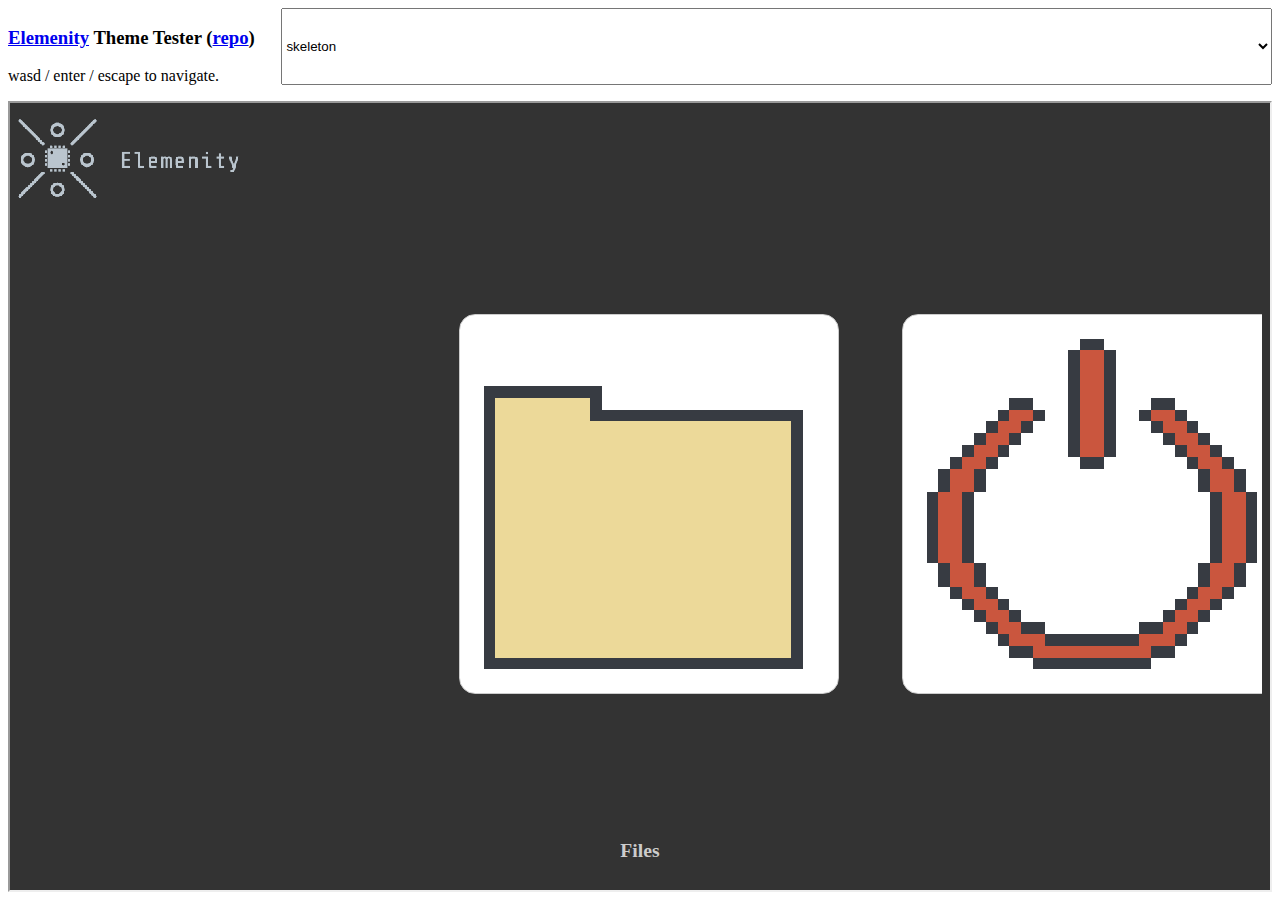
==== viewer/index.html @ 2bc326fb "Add simple theme tester tool and a template theme." ====
<html>
	<head>
		<title>Elemenity Launcher - Theme viewer</title>
		<style type="text/css">
			.container {
				display: flex;
				flex-flow: column;
				height: 100%;
			}
			#chooser {
				margin-left: 2em;
			}
			.row {
				display: flex;
				flex-flow: row;
				width: 100%;
				margin-bottom: 1em;
			}
			.fill {
				flex-grow: 1;
				flex-basis: autop;
			}
		</style>
	</head>
	<body>
		<div class="container">
			<div class="row">
				<div class="container">
					<h3><a href="https://www.elemenity.com">Elemenity</a> Theme Tester (<a href="https://github.com/Elemenity/launcher-themes">repo</a>)</h3>
					<span>wasd / enter / escape to navigate. </span>
				</div>
				<select id="chooser" class="fill">
					<option name="skeleton">skeleton</option>
				</select>
			</div>
			<iframe id="demo" src="demo.html?theme=skeleton" class="fill" />
		</div>
	</body>
</html>
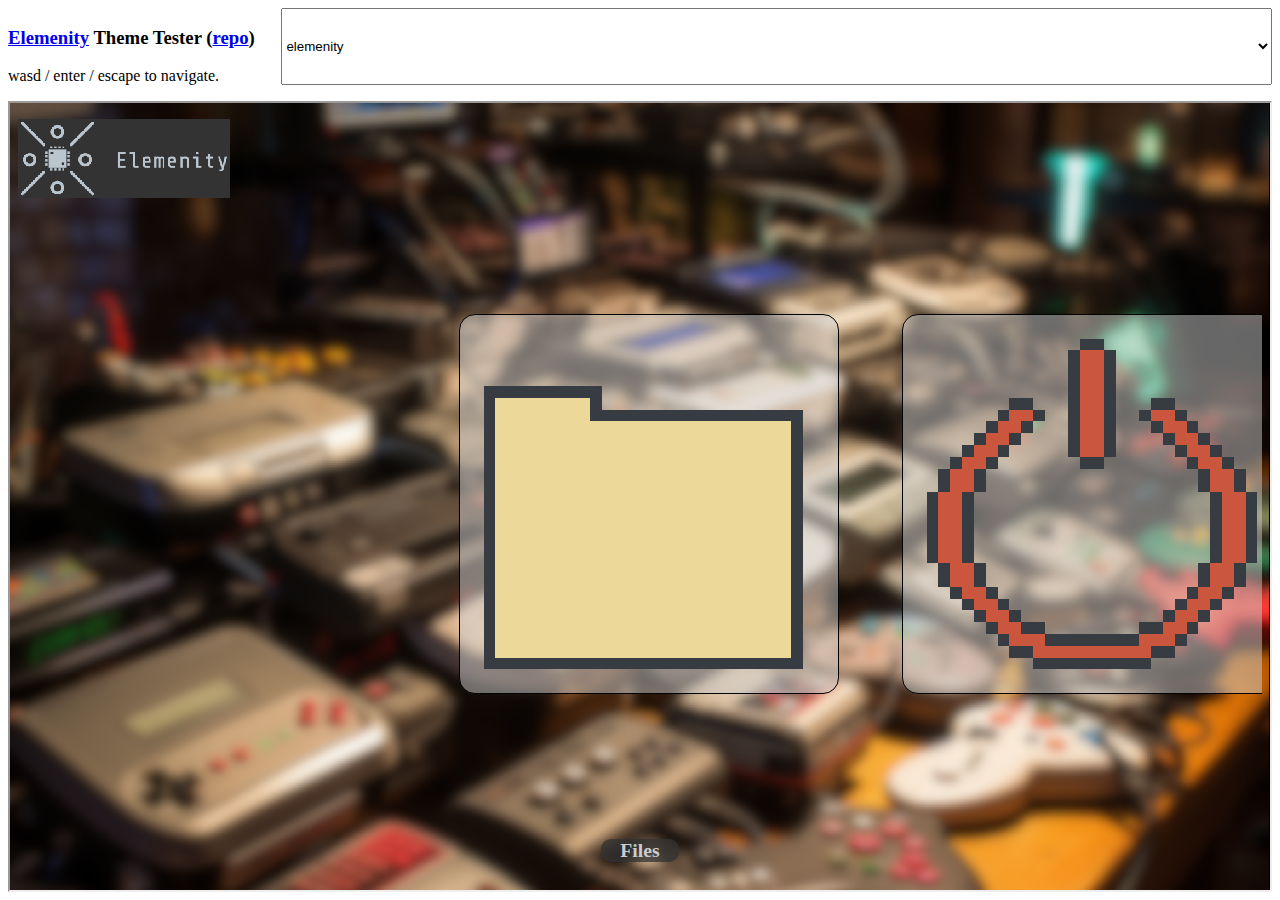
==== commit 972f4d96: "Fix switcher, and add initial 'elemenity' style." ====
--- a/viewer/index.html
+++ b/viewer/index.html
@@ -21,8 +21,17 @@
 				flex-basis: autop;
 			}
 		</style>
+		<script>
+			function load() {
+				document.querySelector('#chooser').addEventListener('change', function(ev) {
+					document.querySelector('#demo').src = 
+						'demo.html?theme=' + ev.target.value;
+				});
+			}
+			
+		</script>
 	</head>
-	<body>
+	<body onload="load()">
 		<div class="container">
 			<div class="row">
 				<div class="container">
@@ -30,10 +39,11 @@
 					<span>wasd / enter / escape to navigate. </span>
 				</div>
 				<select id="chooser" class="fill">
+					<option name="elemenity">elemenity</option>
 					<option name="skeleton">skeleton</option>
 				</select>
 			</div>
-			<iframe id="demo" src="demo.html?theme=skeleton" class="fill" />
+			<iframe id="demo" src="demo.html?theme=elemenity" class="fill" />
 		</div>
 	</body>
 </html>
